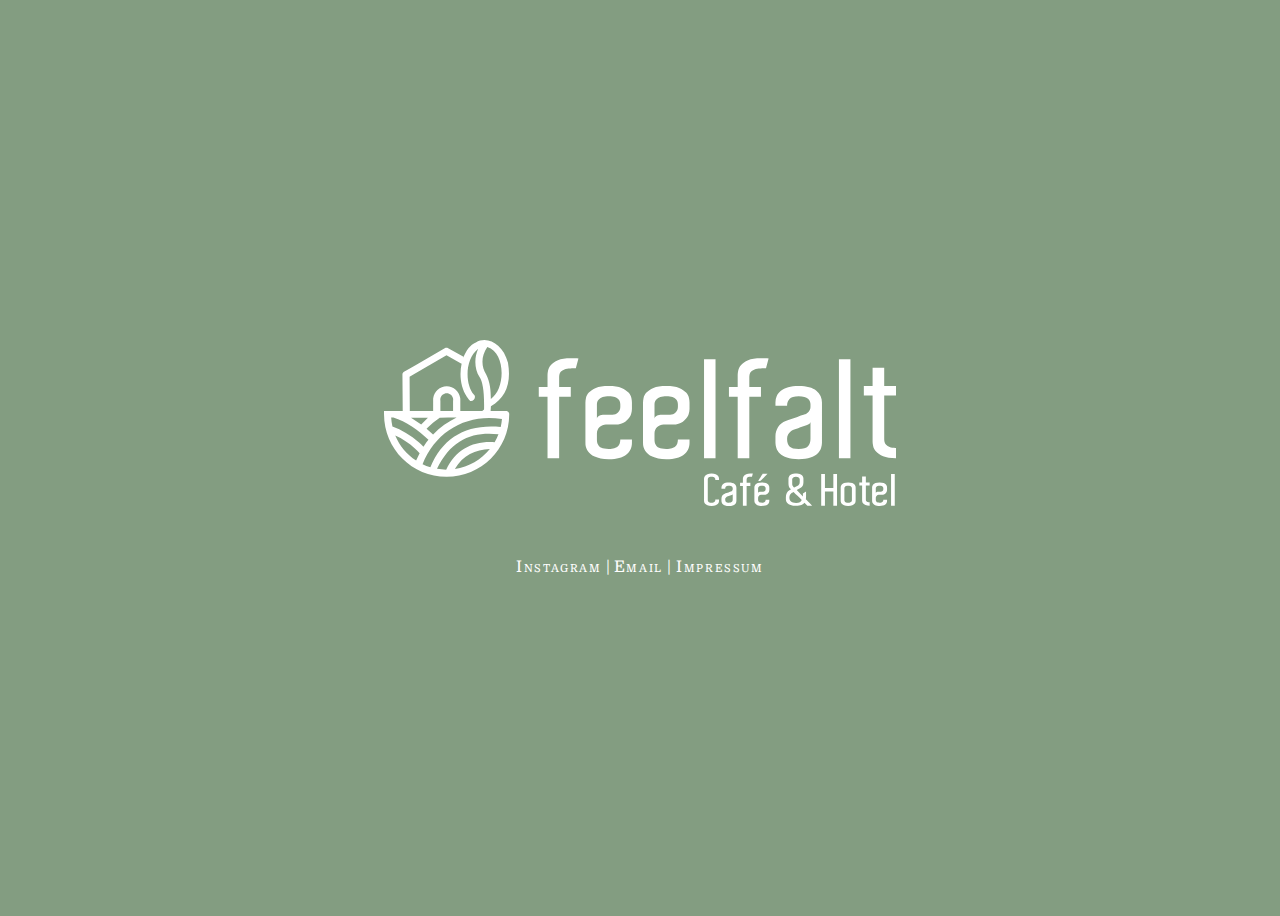
==== index.html @ 64e0d0ad "Base" ====
<!DOCTYPE html>
<html lang="de" dir="ltr">

<head>
  <meta charset="utf-8" />
  <title>feelfalt - Café & Hotel</title>
  <link href="assets/css/main.css" rel="stylesheet" type="text/css" />
  <link rel="preconnect" href="https://fonts.googleapis.com">
  <link rel="preconnect" href="https://fonts.gstatic.com" crossorigin>
  <link href="https://fonts.googleapis.com/css2?family=Domine:wght@400..700&display=swap" rel="stylesheet">
  <script defer src="assets/js/main.js"></script>
</head>

<body>

  <main>
    <img alt="feelfalt Logo" class="logo" src="assets/images/logo.svg" />
    <div class="links">
      <a href="https://instagram.com/cafe_feelfalt">Instagram</a>
      <span class="separator">|</span>
      <a href="mailto:info@feel-falt.de">Email</a>
      <span class="separator">|</span>
      <a href="impressum.html">Impressum</a>
    </div>
  </main>

</body>

</html>
---- assets/css/main.css ----
:root {
  font-family: "Domine", serif;
  --link-letter-spacing: .1rem;
}

a {
  color: white;
  text-decoration: none;
}

a:hover {
  text-decoration: underline;
}

.links a {
  letter-spacing: var(--link-letter-spacing);
  font-variant: small-caps;
}

body {
  align-items: center;
  background: #839D81;
  color: white;
  display: flex;
  height: 100vh;
  justify-content: center;
}

.links a:last-child {
  margin-left: var(--link-letter-spacing);
}

.logo {
  width: 40vw;
}

main {
  text-align: center;
}

main img {
  margin-bottom: 3em;
}

h2 {
  font-variant: small-caps;
}
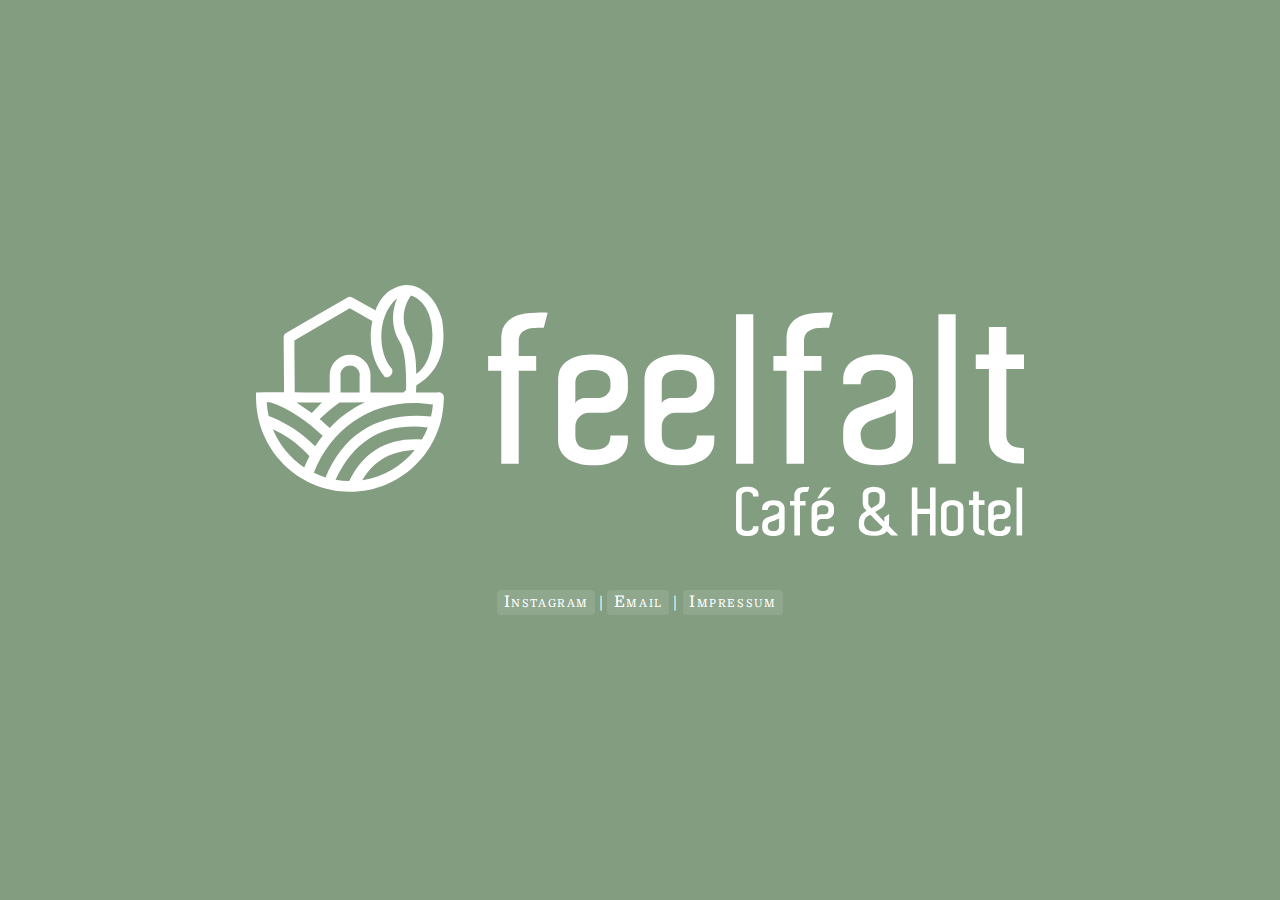
==== commit 3d6531e3: "Style adjustments, back button for imprint" ====
--- a/index.html
+++ b/index.html
@@ -3,6 +3,7 @@
 
 <head>
   <meta charset="utf-8" />
+  <meta name="viewport" content="width=device-width, initial-scale=1.0" />
   <title>feelfalt - Café & Hotel</title>
   <link href="assets/css/main.css" rel="stylesheet" type="text/css" />
   <link rel="preconnect" href="https://fonts.googleapis.com">
--- a/assets/css/main.css
+++ b/assets/css/main.css
@@ -1,10 +1,17 @@
+* {
+  box-sizing: border-box;
+}
+
 :root {
-  font-family: "Domine", serif;
+  font: 100%/1.5 "Domine", serif;
   --link-letter-spacing: .1rem;
 }
 
 a {
+  background: rgba(255, 255, 255, .1);
+  border-radius: .25rem;
   color: white;
+  padding: .2rem .4rem;
   text-decoration: none;
 }
 
@@ -13,8 +20,8 @@
 }
 
 .links a {
+  font-variant: small-caps;
   letter-spacing: var(--link-letter-spacing);
-  font-variant: small-caps;
 }
 
 body {
@@ -24,6 +31,8 @@
   display: flex;
   height: 100vh;
   justify-content: center;
+  margin: 0;
+  padding: 0;
 }
 
 .links a:last-child {
@@ -31,7 +40,7 @@
 }
 
 .logo {
-  width: 40vw;
+  width: 60vw;
 }
 
 main {
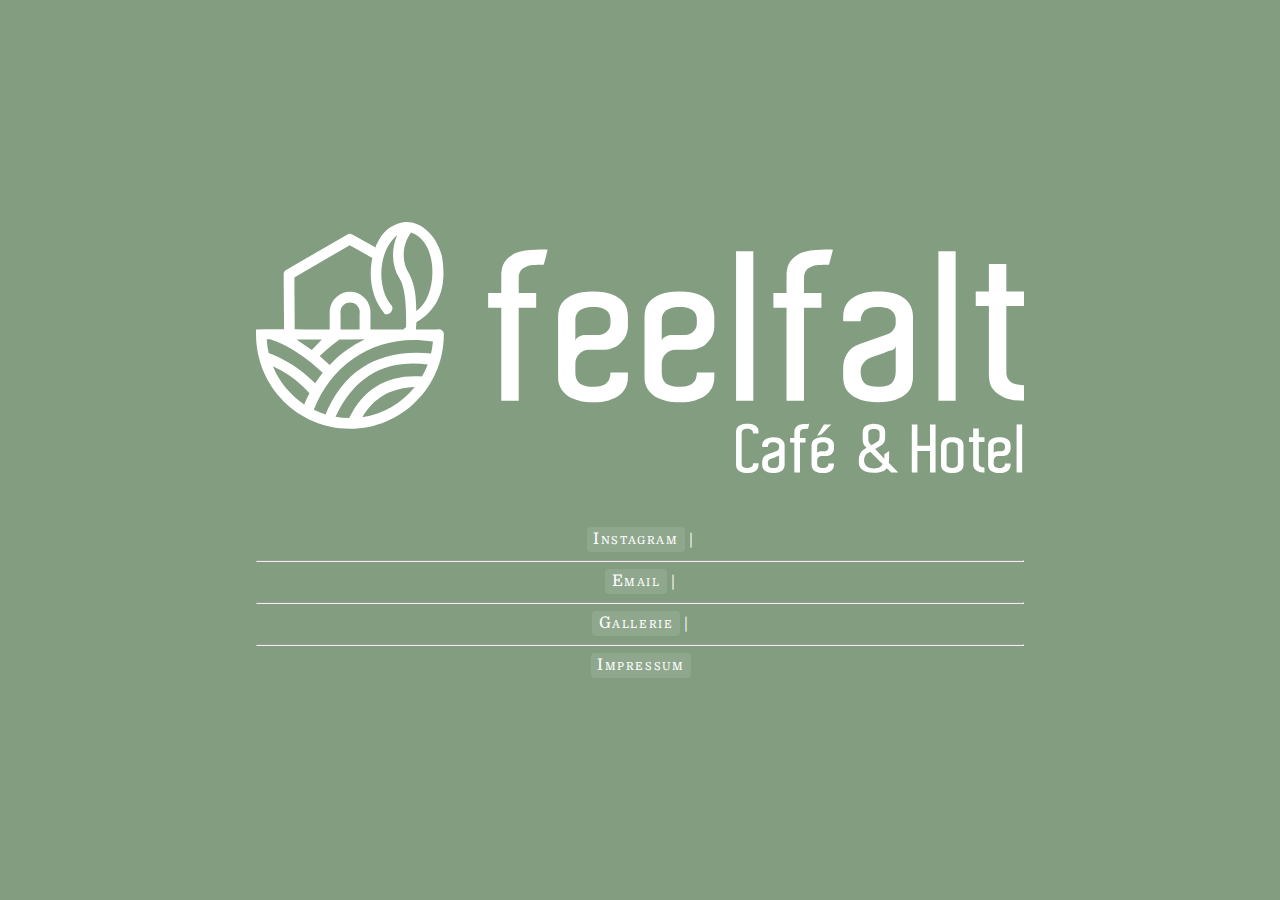
==== commit 03cd5071: "Make gallery visible" ====
--- a/index.html
+++ b/index.html
@@ -14,16 +14,23 @@
 
 <body>
 
-  <main>
-    <img alt="feelfalt Logo" class="logo" src="assets/images/logo.svg" />
-    <div class="links">
-      <a href="https://instagram.com/cafe_feelfalt">Instagram</a>
-      <span class="separator">|</span>
-      <a href="mailto:info@feel-falt.de">Email</a>
-      <span class="separator">|</span>
-      <a href="impressum.html">Impressum</a>
-    </div>
-  </main>
+  <div class="container">
+    <main class="index">
+      <img alt="feelfalt Logo" class="logo" src="assets/images/logo.svg" />
+      <div class="links">
+        <a href="https://instagram.com/cafe_feelfalt">Instagram</a>
+        <span class="v-separator">|</span>
+        <hr class="h-separator" />
+        <a href="mailto:info@feel-falt.de">Email</a>
+        <span class="v-separator">|</span>
+        <hr class="h-separator" />
+        <a href="gallery.html">Gallerie</a>
+        <span class="v-separator">|</span>
+        <hr class="h-separator" />
+        <a href="imprint.html">Impressum</a>
+      </div>
+    </main>
+  </div>
 
 </body>
 
